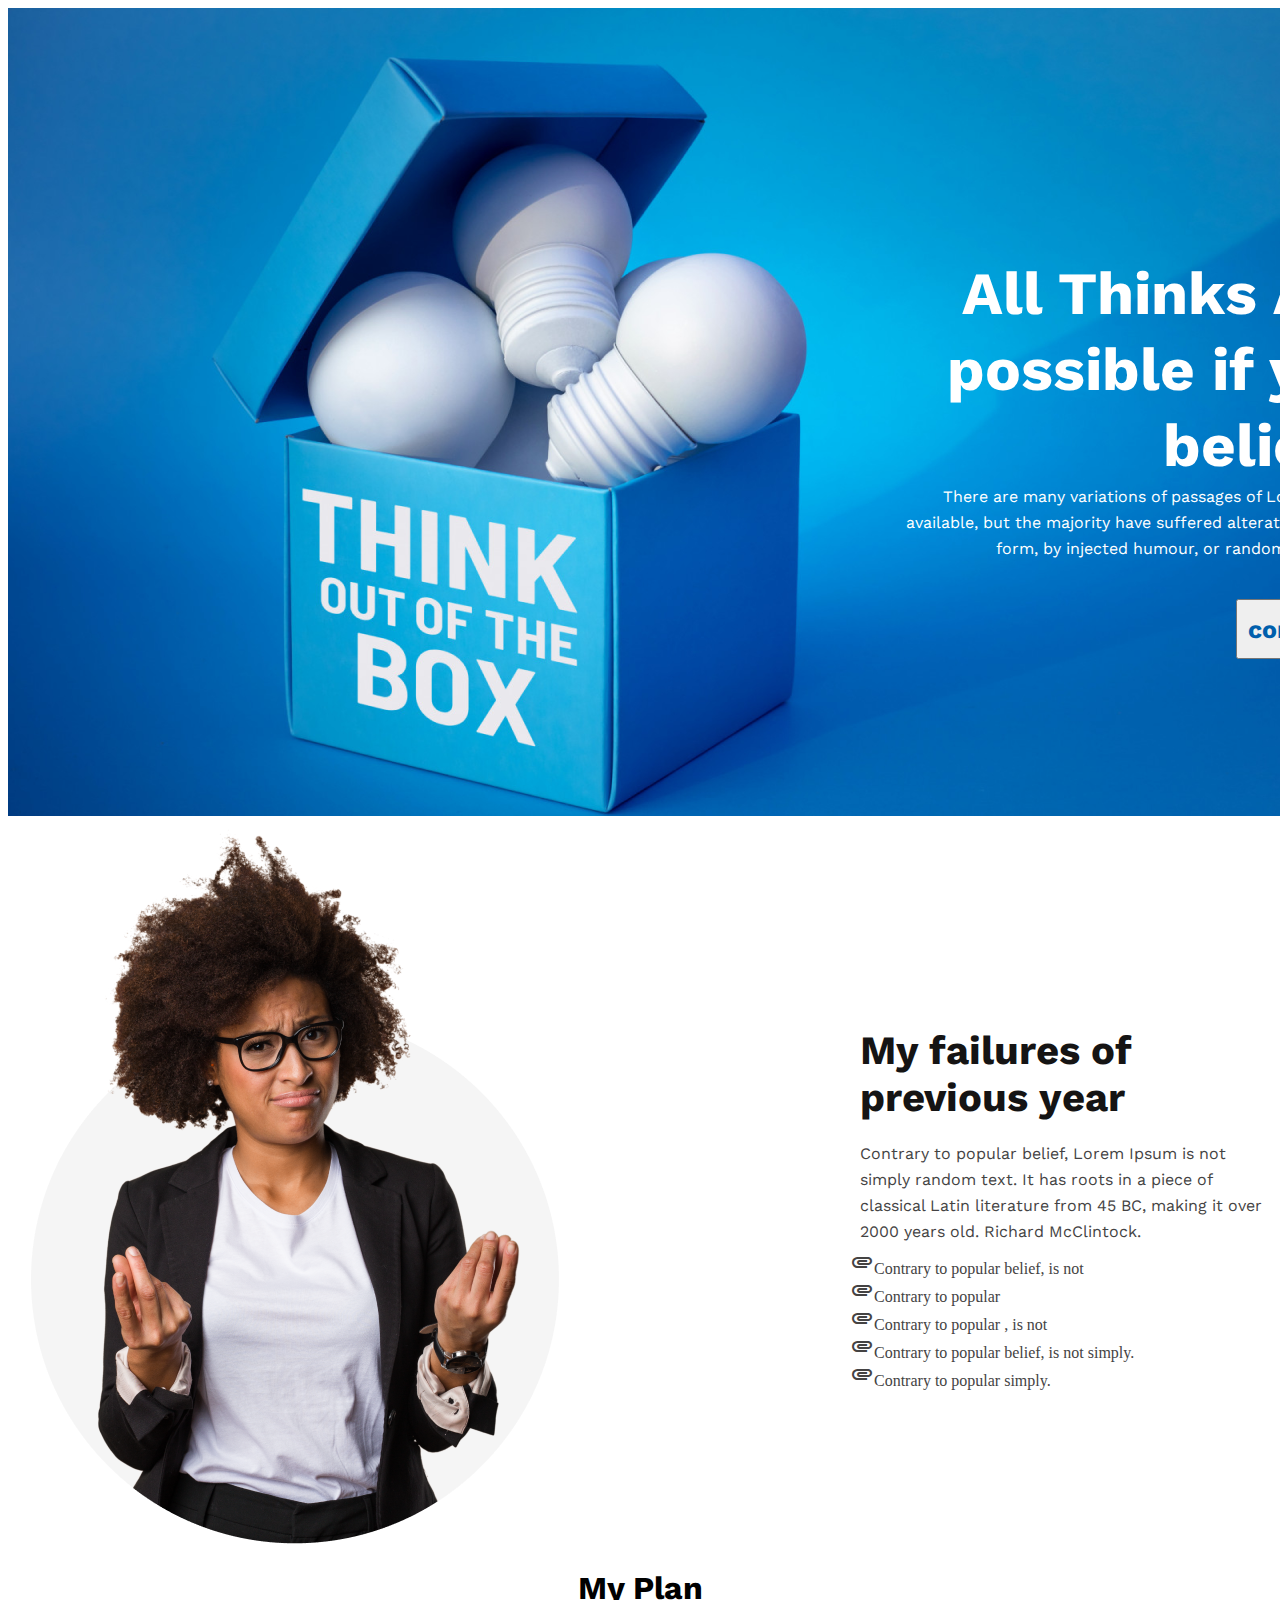
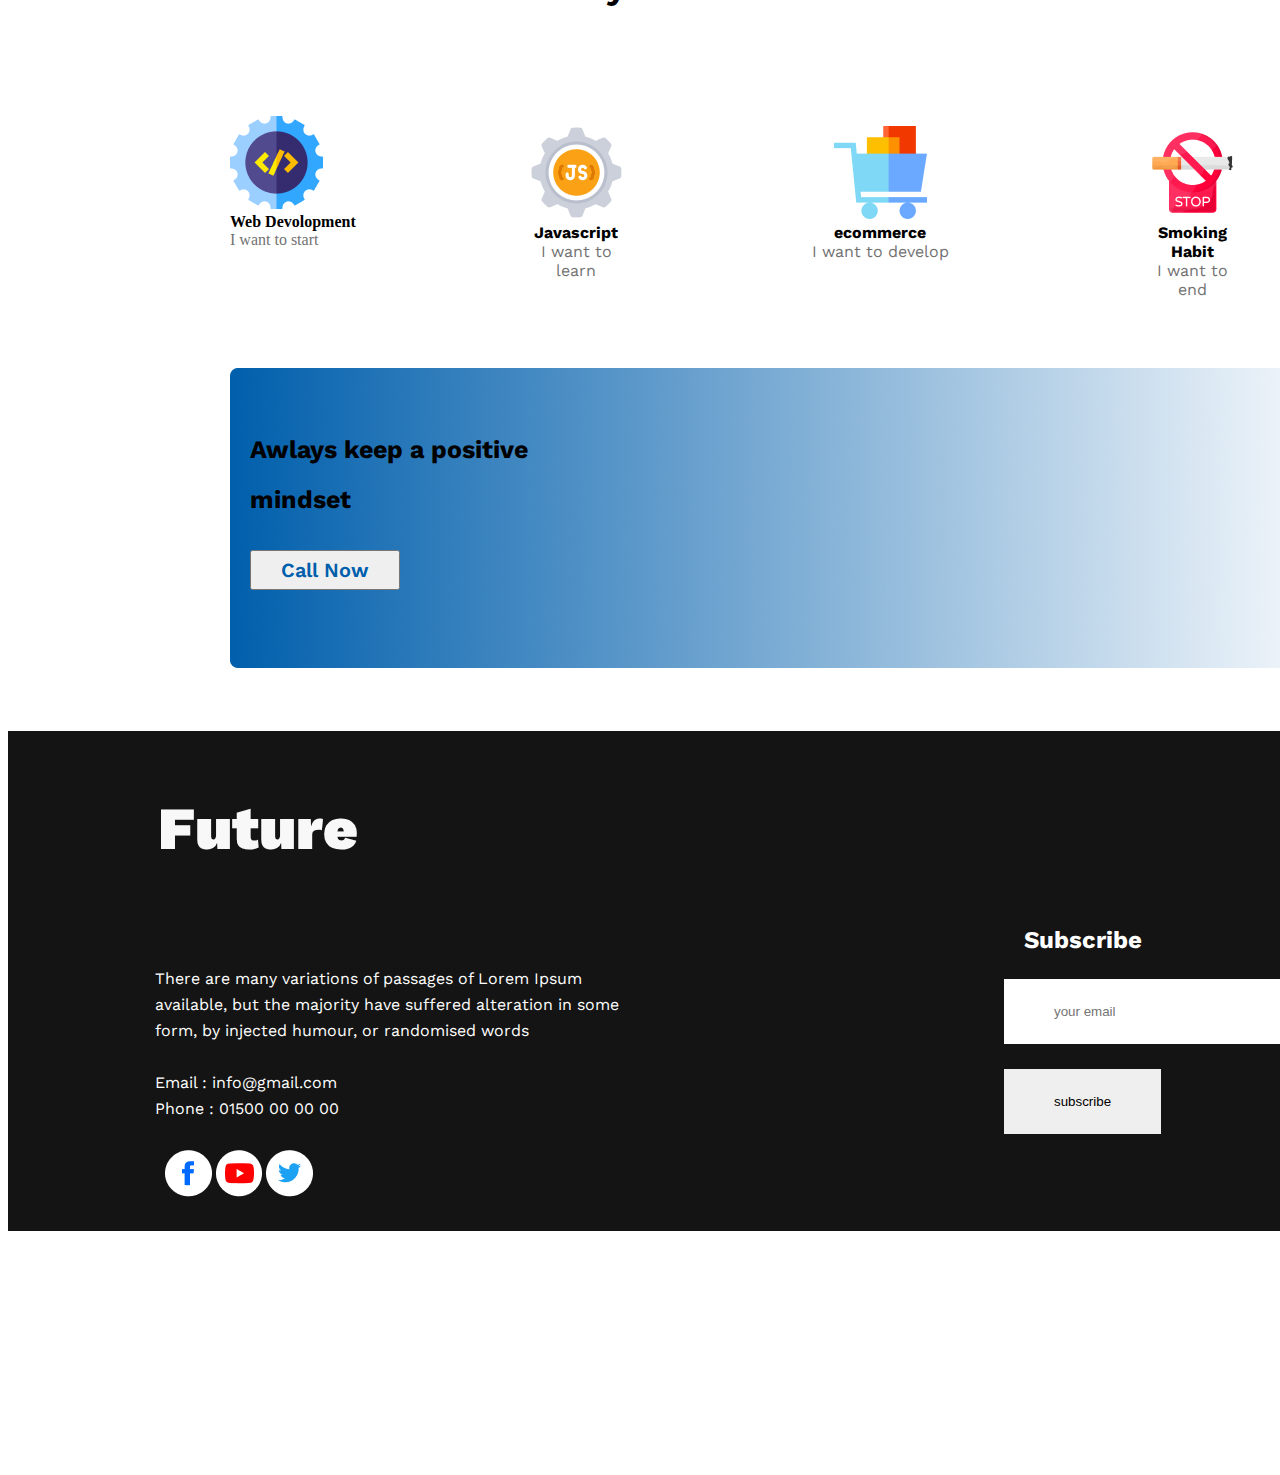
==== index.html @ 3d5a842b "last" ====
<!DOCTYPE html>
<html lang="en">
<head>
    <meta charset="UTF-8">
    <meta http-equiv="X-UA-Compatible" content="IE=edge">
    <meta name="viewport" content="width=device-width, initial-scale=1.0">
    <title>my web</title>
    <link rel="stylesheet" href="style.css/style.css">
    <link href='https://fonts.googleapis.com/css?family=Work Sans' rel='stylesheet'>
    <link rel="stylesheet" href="https://fonts.googleapis.com/icon?family=Material+Icons">

</head>
<body>
    <header>
        <img src="banner/banner3.png" alt="">
        
            <div class="bannar-title">
                    <h1>
                        All Thinks Are<br>
                         possible if you<br>
                         believe
                    </h1>
            </div>
            <div>
                    
                    <p class="banner-sub-title">
                        There are many variations of passages of Lorem Ipsum available, but the majority have suffered alteration in some form, by injected humour, or randomised words
                    </p>
                    <button class="btn">
                        contact us 
                    </button>
            </div>
    </header>
    <main>
        <div class="main-web">
            <h1 class="main-title">
                My failures of<br> previous year
            </h1>
            <p class="sub-title">
                Contrary to popular belief, Lorem Ipsum is not simply random text. It has roots in a piece of classical Latin literature from 45 BC, making it over 2000 years old. Richard McClintock.
            </p>
            <img src="../myweb/other photo/person.png " alt="">

        </div> 
          <div class="icon">
            <i class="material-icons">attachment</i>Contrary to popular belief, is not <br>
            <i class="material-icons">attachment</i>Contrary to popular <br>
            <i class="material-icons">attachment</i>Contrary to popular , is not <br>
            <i class="material-icons">attachment</i>Contrary to popular belief, is not simply. <br>
            <i class="material-icons">attachment</i>Contrary to popular simply. 
    </div>
    </main>
<section>
    <h1 class="plan">My Plan</h1>
    <div class="mejor-icon">

        <p class="devolop">
            <img src="../myweb/icons/web.png" alt=""><br>
            <b>Web Devolopment</b><br> <span style="color: #737272;">I want to start</span>
        </p>
        <p class="js">
            <img src="../myweb/icons/js.png" alt="">
          <b>Javascript</b> <br> <span style="color: #737272;;;">
            I want to learn
          </span>
        </p>

        <p class="smoking">
            <img src="../myweb/icons/smoke.png" alt=""><br>
             <b> Smoking Habit </b> <br>
             <span style="color: #737272;">I want to end</span>
        </p>

        <p class="e-comars">
            <img src="../myweb/icons/ecom.png" alt=""><br>
         <b> ecommerce</b> <br> <span style="color: #737272;" >
            I want to develop
         </span>
        </p>
      </div>
</section>

      
    
   
     <section class="last">
        <p class="another-image">
            <img src="../myweb/other photo/gradient1.png" alt="">
         
        </p>
          
 
            <h3 class="positive">
                Awlays keep a positive <br> mindset
            </h3>
            <button class="call-btn">Call Now</button>
            
     </section>
    
     <br>
     <br> <br> <br> <br>  <br> <br>  <br> <br> <br> <br>  <br> <br>
     <br> <br> <br> <br>  <br> <br>  <br> <br> <br> <br>  <br> <br>
     <br> <br>  <br> <br> <br> <br>  <br> <br>  <br> <br> <br> <br>  <br> <br>

     



     
        <footer>    
            <section class="contact">
                <div>
                    <h3 class="fm"> <B>Future</B></h3>
                    <p class="bottom-2">
                        There are many variations of passages of Lorem Ipsum <br>
                         available, but the majority have suffered alteration in some <br>
                          form, by injected humour, or randomised words <br>
                          <br>
                          Email : info@gmail.com <br>
                          Phone : 01500 00 00 00

                    </p>
                    <a href="">
                        <img src="../myweb/icons/fb.png" alt="">
                        <img src="../myweb/icons/youtube.png" alt="">
                        <img src="../myweb/icons/twitter.png" alt="">
                    </a>

                </div>


                <div class="form-2">
                     <h2 class="bottom">Subscribe</h2>
                     <form action="">
                        <input type="text" placeholder="your email"> <br>
                        <input type="submit" value="subscribe">
                     </form>

                </div>
            </section>
      
            
 </footer>
</body>
</html>
---- style.css/style.css ----
.bannar-title{
    
    
    position: absolute;
    width: 525px;
    height: 228px;
    left: 850px;
    top: 216px;

    text-align: right;
    font-family: 'work sans';
    font-style: normal;
    color: #FFFFFF;

    font-style: normal;
font-weight: 500;
font-size: 30px;
line-height: 76px;
text-align: right;


}

.banner-sub-title{
    position: absolute;
width: 494px;
height: 78px;
left: 876px;
top: 468px;

font-family: 'Work Sans';
font-style: normal;
font-weight: 400;
font-size: 16px;
line-height: 26px;


text-align: right;

color: #FFFFFF;

}
.btn{
    position: absolute;
    width: 150px;
    height: 60px;
    left: 1236px;
    top: 599px;

    font-family: 'Work Sans';
    font-style: normal;
    font-weight: 700;
    font-size: 25px;
    line-height: 23px;
    text-align: right;

   color: #005FAC;

}
.main-title{
        /*this is a main title*/
        position: absolute;
width: 288px;
height: 101.75px;
left: 860px;
top: 1000px;

font-family: 'Work Sans';
font-style: normal;
font-weight: 700;
font-size: 40px;
line-height: 47px;



color: #151414;
display: flex;

}
.sub-title{
    /*thi is a pragraph tag*/
    position: absolute;
    width: 416px;
    height: 123px;
    left: 860px;
    top: 1125px;
    
    font-family: 'Work Sans';
    font-style: normal;
    font-weight: 400;
    font-size: 16px;
    line-height: 26px;
    color: #444343;
}
.icon{
    position: absolute;
width: 349px;
height: 175.37px;
left: 850px;
top: 1250px;
color: #444343;

}
.plan{
    text-align: center;
    font-family: 'work sans';
}
.mejor-icon{
    position: absolute;
    width: 1000px;
    height: 100.96px;
    top: 1700px;
    left: 230px;
    display: flex;
    
}
.debolop{
    
    position: absolute;
    width: 92.96px;
    height: 10.96px;
    top: 100px;
    align-items: center;
    text-align: center;
    font-family: 'work sans';
}


    
    
 

.js{

    position: absolute;
    width: 92.96px;
    height: 92.96px;
    top: 10px;
    left: 300px;
    text-align: center;
    font-family: 'work sans';
}
.smoking{
    position: absolute;
    width: 93.96px;
    height: 93.96px;
    top: 10px;
    left: 916px;
    text-align: center;
    font-family: 'work sans';

}
.e-comars{
    position: absolute;
    width: 300px;
    height: 92.96px;
    top: 10px;
    left: 500px;
    text-align: center;
    font-family: 'work sans';
}

.positive{
    position: absolute;
    width: 300px;
    height: 1050px;
    left: 250px;
    top: 2000px;
    
    font-family: 'Work Sans';
    font-style: normal;
    font-weight: 2000;
    font-size: 25px;
    line-height: 2;  

   

}
.call-btn{
    position: absolute;
    width: 150px;
    height: 40px;
    left: 250px;
    top: 2150px;
    
    font-family: 'Work Sans';
    font-style: normal;
    font-weight: 600;
    font-size: 20px;
    line-height: 23px;
    text-align: center;
    
    color: #005FAC;
    ;

}
.another-image{
    position: absolute;
width: 1140px;
height: 300px;
left: 230px;
top: 1950.96px;
}

.contact{
    display: flex;
    gap: 50px;
    background: #151414;
    height: 500px;
    width: 1600px; 

    
    
    
    
}
.contact .bottom{
color: #FFFFFF;

padding: 5px 20px;
font-family: 'work sans';
    
}

 .contact input{
    margin-bottom: 25px;
    border: 0px;
    padding: 25px 50px;
 }
 .contact a{
    text-decoration: none;
    padding: 0px 160px;
    
    
position: absolute;
width: 175px;
height: 46px;
left: 5px;
top: 2750.3px;

 }
.fm{
     
    font-family: 'Work Sans';
font-style: normal;
font-weight: 800;
font-size: 60px;
line-height: 30spx;
padding: 2px 150px;
color: #F8F8F8;
}

.form-2{
    position: absolute;
width: 357px;
height: 226.04px;
left: 1004px;
top: 2500.96px;

}
.bottom-2{
    position: absolute;
width: 485px;
height: 78px;
left: 155px;
top: 2550.3px;

font-family: 'Work Sans';
font-style: normal;
font-weight: 400;
font-size: 16px;
line-height: 26px;



color: #FFFFFF;

}
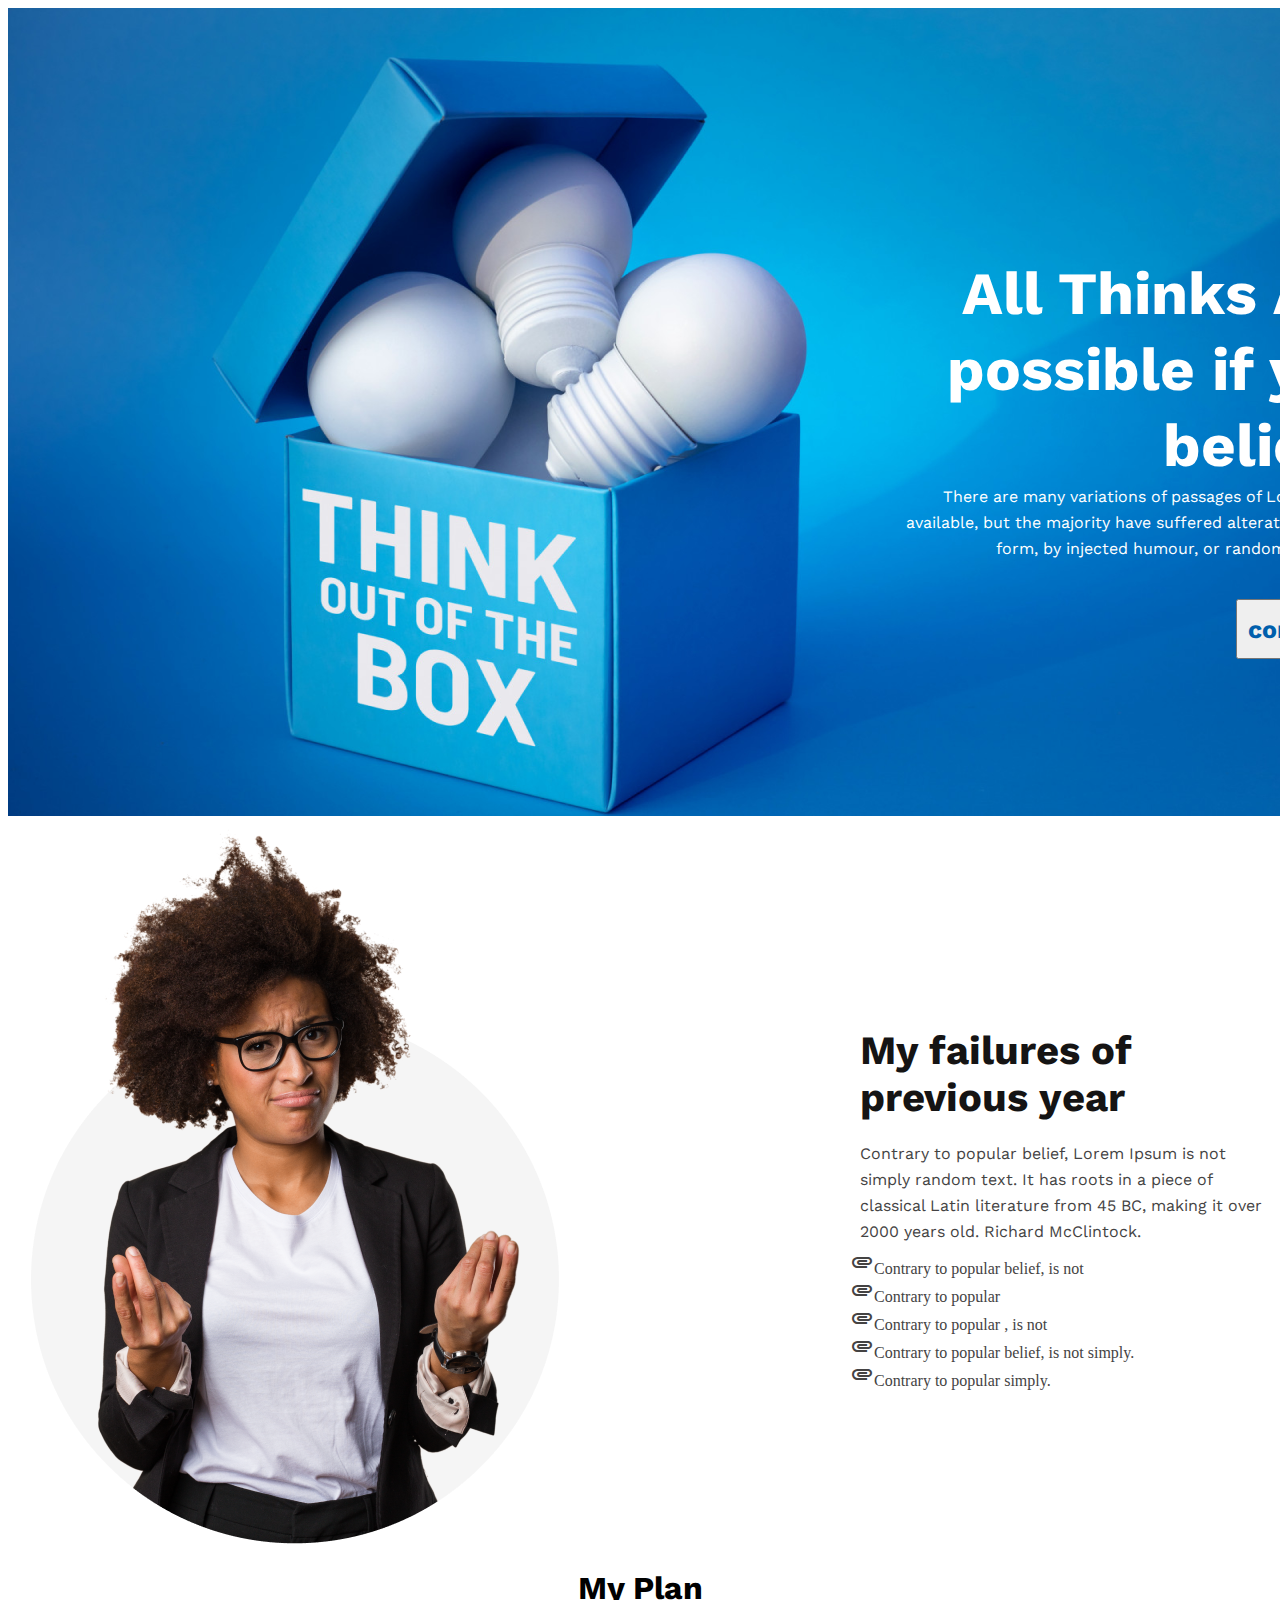
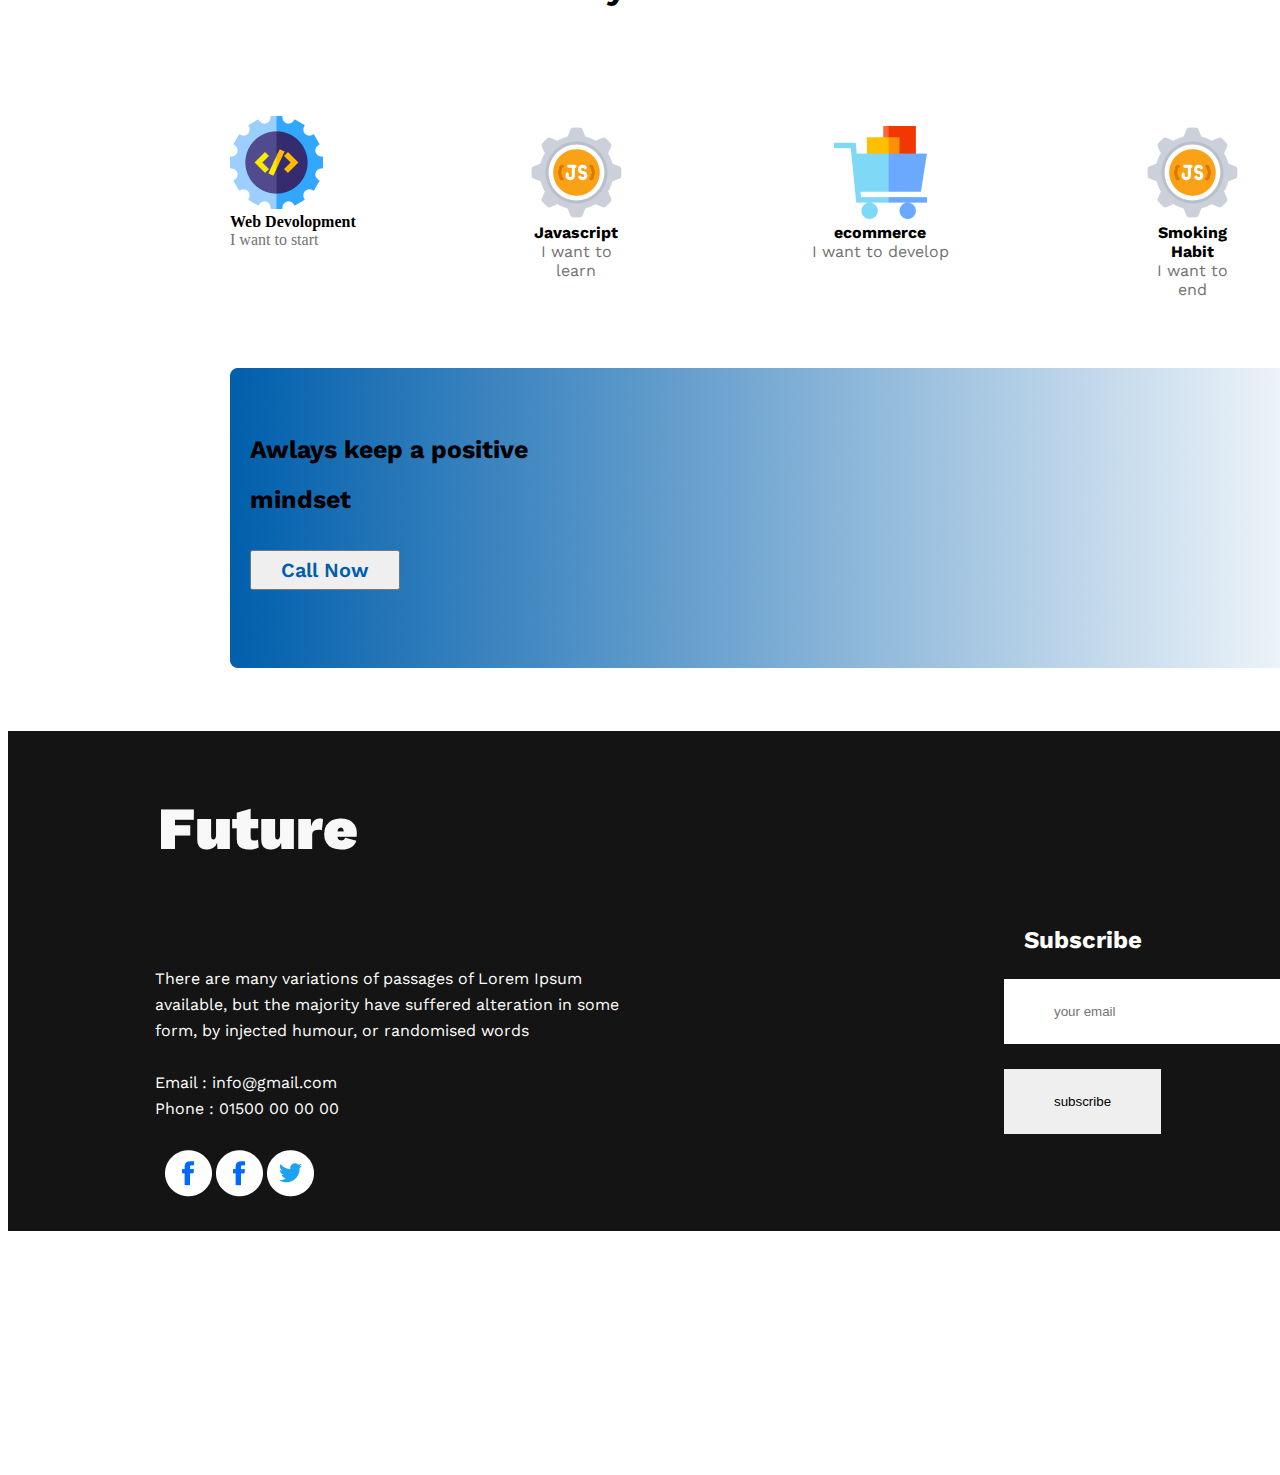
==== commit faec2e8a: "last" ====
--- a/index.html
+++ b/index.html
@@ -39,7 +39,7 @@
             <p class="sub-title">
                 Contrary to popular belief, Lorem Ipsum is not simply random text. It has roots in a piece of classical Latin literature from 45 BC, making it over 2000 years old. Richard McClintock.
             </p>
-            <img src="../myweb/other photo/person.png " alt="">
+            <img src="other photo/person.png" alt="">
 
         </div> 
           <div class="icon">
@@ -55,24 +55,24 @@
     <div class="mejor-icon">
 
         <p class="devolop">
-            <img src="../myweb/icons/web.png" alt=""><br>
+            <img src="icons/web.png" alt=""><br>
             <b>Web Devolopment</b><br> <span style="color: #737272;">I want to start</span>
         </p>
         <p class="js">
-            <img src="../myweb/icons/js.png" alt="">
+            <img src="icons/js.png" alt="">
           <b>Javascript</b> <br> <span style="color: #737272;;;">
             I want to learn
           </span>
         </p>
 
         <p class="smoking">
-            <img src="../myweb/icons/smoke.png" alt=""><br>
+            <img src="icons/js.png" alt=""><br>
              <b> Smoking Habit </b> <br>
              <span style="color: #737272;">I want to end</span>
         </p>
 
         <p class="e-comars">
-            <img src="../myweb/icons/ecom.png" alt=""><br>
+            <img src="icons/ecom.png" alt=""><br>
          <b> ecommerce</b> <br> <span style="color: #737272;" >
             I want to develop
          </span>
@@ -85,7 +85,7 @@
    
      <section class="last">
         <p class="another-image">
-            <img src="../myweb/other photo/gradient1.png" alt="">
+            <img src="other photo/gradient1.png" alt="">
          
         </p>
           
@@ -121,9 +121,9 @@
 
                     </p>
                     <a href="">
-                        <img src="../myweb/icons/fb.png" alt="">
-                        <img src="../myweb/icons/youtube.png" alt="">
-                        <img src="../myweb/icons/twitter.png" alt="">
+                        <img src="icons/fb.png" alt="">
+                        <img src="icons/fb.png" alt="">
+                        <img src="icons/twitter.png" alt="">
                     </a>
 
                 </div>
